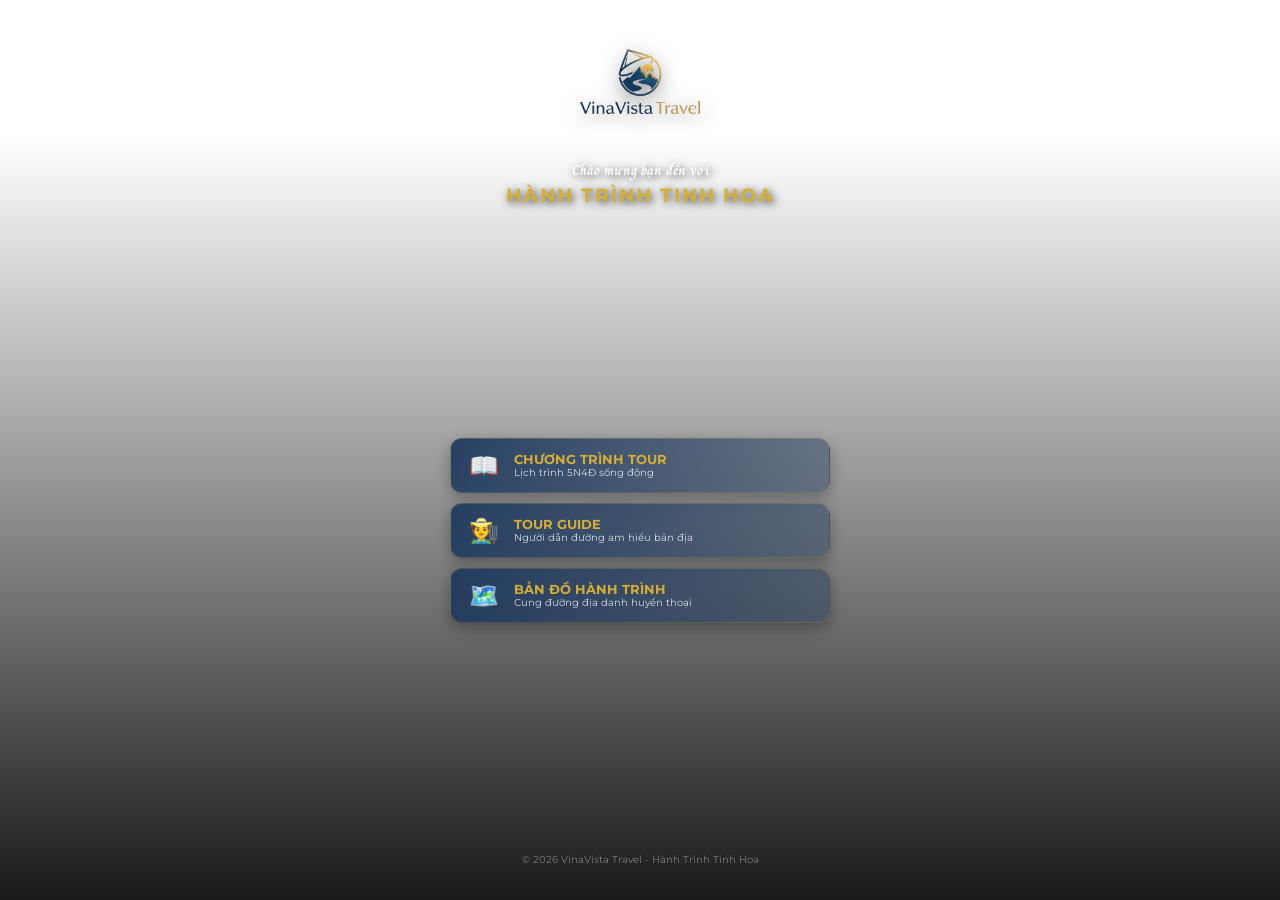
==== page/portal.html @ f71b79a3 "Add files via upload" ====
<!DOCTYPE html>
<html lang="vi">
<head>
    <meta charset="UTF-8">
    <meta name="viewport" content="width=device-width, initial-scale=1.0">
    <title>VinaVista - Trung Tâm Hành Trình</title>
    <link href="https://fonts.googleapis.com/css2?family=Charm:wght@400;700&family=Montserrat:wght@400;700&display=swap" rel="stylesheet">
    <link rel="stylesheet" href="../assest/styles/portal.css">
</head>
<body>

    <video autoplay muted loop playsinline id="bg-video">
        <source src="../assest/videos/background.mp4" type="video/mp4">
    </video>
    <div class="video-overlay"></div>

    <div class="portal-container">
        <header class="header">
            <img src="../assest/images/logo.png" alt="VinaVista Logo" class="main-logo">
            <h1 class="welcome-text">Chào mừng bạn đến với<br><span>HÀNH TRÌNH TINH HOA</span></h1>
        </header>

        <nav class="menu-grid">
            <a href="../page/CTDL.html" class="dark-glass-card">
                <div class="card-icon">📖</div>
                <div class="card-text">
                    <h3>CHƯƠNG TRÌNH TOUR</h3>
                    <p>Lịch trình 5N4Đ sống động</p>
                </div>
            </a>

            <a href="../page/GUIDEBOOK.html" class="dark-glass-card">
                <div class="card-icon">🧑‍🌾</div>
                <div class="card-text">
                    <h3>TOUR GUIDE</h3>
                    <p>Người dẫn đường am hiểu bản địa</p>
                </div>
            </a>

            <a href="../page/map.html" class="dark-glass-card">
                <div class="card-icon">🗺️</div>
                <div class="card-text">
                    <h3>BẢN ĐỒ HÀNH TRÌNH</h3>
                    <p>Cung đường địa danh huyền thoại</p>
                </div>
            </a>
        </nav>

        <footer class="footer">
            <p>© 2026 VinaVista Travel - Hành Trình Tinh Hoa</p>
        </footer>
    </div>

</body>
</html>
---- assest/styles/portal.css ----
* {
    margin: 0;
    padding: 0;
    box-sizing: border-box;
}

body, html {
    height: 100%;
    width: 100%;
    font-family: 'Montserrat', sans-serif;
    overflow: hidden; /* Cố định 1 màn hình điện thoại */
    background-color: transparent; /* QUAN TRỌNG: Không được để màu đặc ở đây */
}

/* Video nền cố định phía sau toàn bộ nội dung */
#bg-video {
    position: fixed;
    top: 50%;
    left: 50%;
    min-width: 100%;
    min-height: 100%;
    width: auto;
    height: auto;
    transform: translate(-50%, -50%);
    object-fit: cover;
    z-index: -2; /* Nằm dưới cùng */
}

/* Lớp phủ Gradient đen tối dần ở phía dưới */
.video-overlay {
    position: fixed;
    top: 0;
    left: 0;
    width: 100%;
    height: 100%;
    /* Đen đậm ở dưới (0%) và trong suốt ở trên (85%) */
    background: linear-gradient(to top, rgba(0, 0, 0, 0.9) 0%, rgba(0, 0, 0, 0) 85%);
    z-index: -1; /* Nằm trên video nhưng dưới nội dung */
    pointer-events: none;
}

.portal-container {
    position: relative;
    height: 100vh;
    width: 100%;
    display: flex;
    flex-direction: column;
    align-items: center;
    justify-content: space-between;
    padding: 25px 20px;
    z-index: 1;
}

.header {
    text-align: center;
    margin-top: 5px;
}

.main-logo {
    width: 120px; /* Thu nhỏ logo cho vừa màn hình mobile */
    height: auto;
    margin-bottom: 5px;
    filter: drop-shadow(0 4px 10px rgba(0, 0, 0, 0.5));
}

.welcome-text {
    font-family: 'Charm', cursive;
    color: #ffffff;
    font-size: 0.9rem;
    text-shadow: 2px 2px 8px rgba(0, 0, 0, 0.8);
}

.welcome-text span {
    font-family: 'Montserrat', sans-serif;
    color: #D4AF37; /* Vàng Gold đặc trưng */
    font-weight: 700;
    font-size: 1.2rem;
    letter-spacing: 2px;
    display: block;
    margin-top: 2px;
}

.menu-grid {
    width: 100%;
    max-width: 380px;
    display: flex;
    flex-direction: column;
    gap: 10px; /* Thu hẹp khoảng cách giữa các nút */
}

/* Nút bấm Gradient chéo trong suốt */
.dark-glass-card {
    display: flex;
    align-items: center;
    padding: 12px 18px;
    border-radius: 12px;
    text-decoration: none;
    transition: all 0.3s ease;
    background: linear-gradient(120deg, rgba(26, 54, 93, 0.9) 0%, rgba(26, 54, 93, 0.4) 100%);
    backdrop-filter: blur(8px);
    border: 1px solid rgba(212, 175, 55, 0.2);
    box-shadow: 0 5px 15px rgba(0, 0, 0, 0.3);
}

.card-icon {
    font-size: 1.5rem;
    margin-right: 15px;
}

.card-text h3 {
    font-size: 0.8rem;
    color: #D4AF37;
    font-weight: 700;
    text-transform: uppercase;
}

.card-text p {
    font-size: 0.65rem;
    color: rgba(255, 255, 255, 0.8);
    line-height: 1.2;
}

.footer {
    padding-bottom: 10px;
    color: rgba(255, 255, 255, 0.4);
    font-size: 0.6rem;
    text-align: center;
}
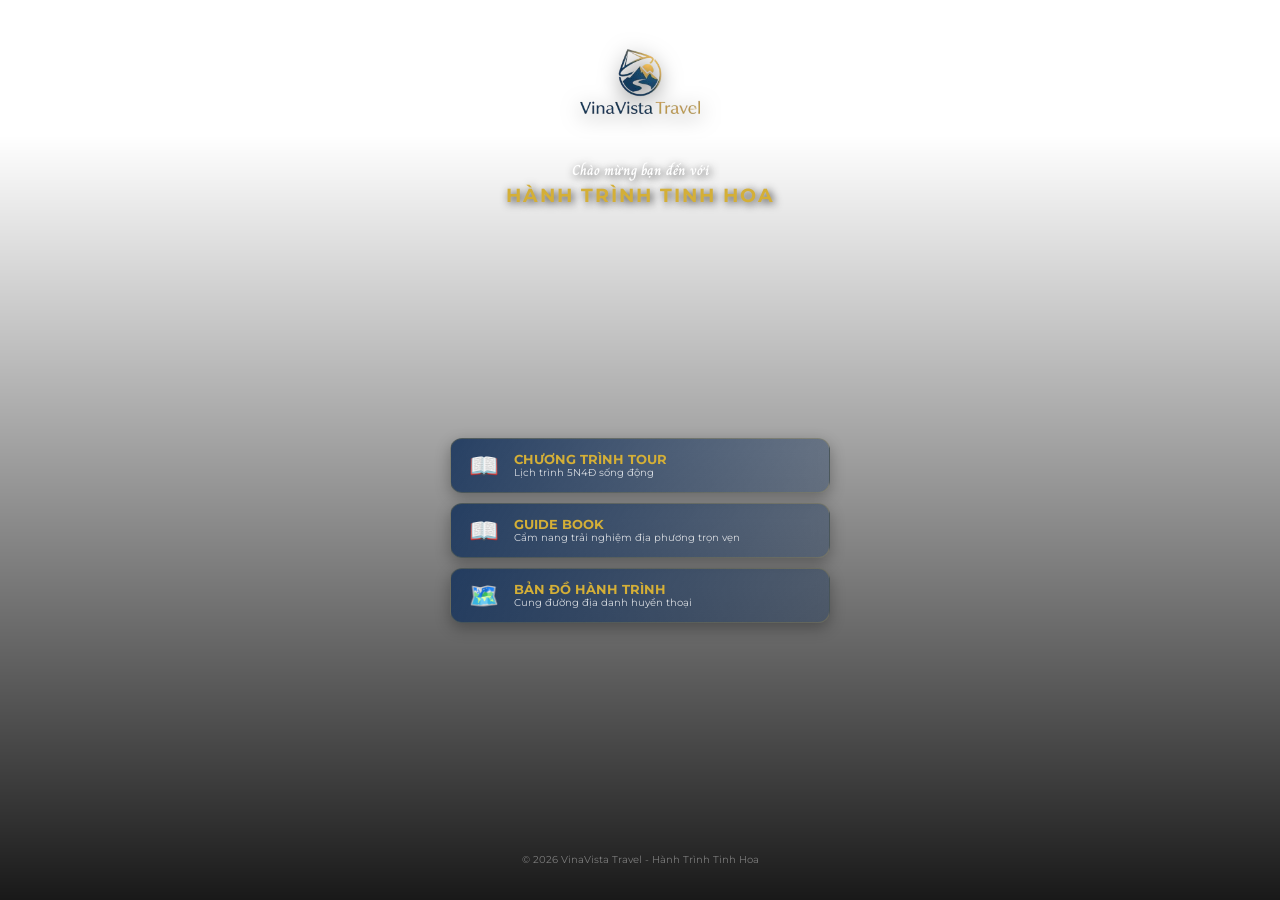
==== commit a60e2846: "Update portal.html" ====
--- a/page/portal.html
+++ b/page/portal.html
@@ -30,10 +30,10 @@
             </a>
 
             <a href="../page/GUIDEBOOK.html" class="dark-glass-card">
-                <div class="card-icon">🧑‍🌾</div>
+                <div class="card-icon">📖</div>
                 <div class="card-text">
-                    <h3>TOUR GUIDE</h3>
-                    <p>Người dẫn đường am hiểu bản địa</p>
+                    <h3>GUIDE BOOK</h3>
+                    <p>Cẩm nang trải nghiệm địa phương trọn vẹn</p>
                 </div>
             </a>
 
@@ -52,4 +52,4 @@
     </div>
 
 </body>
-</html>+</html>
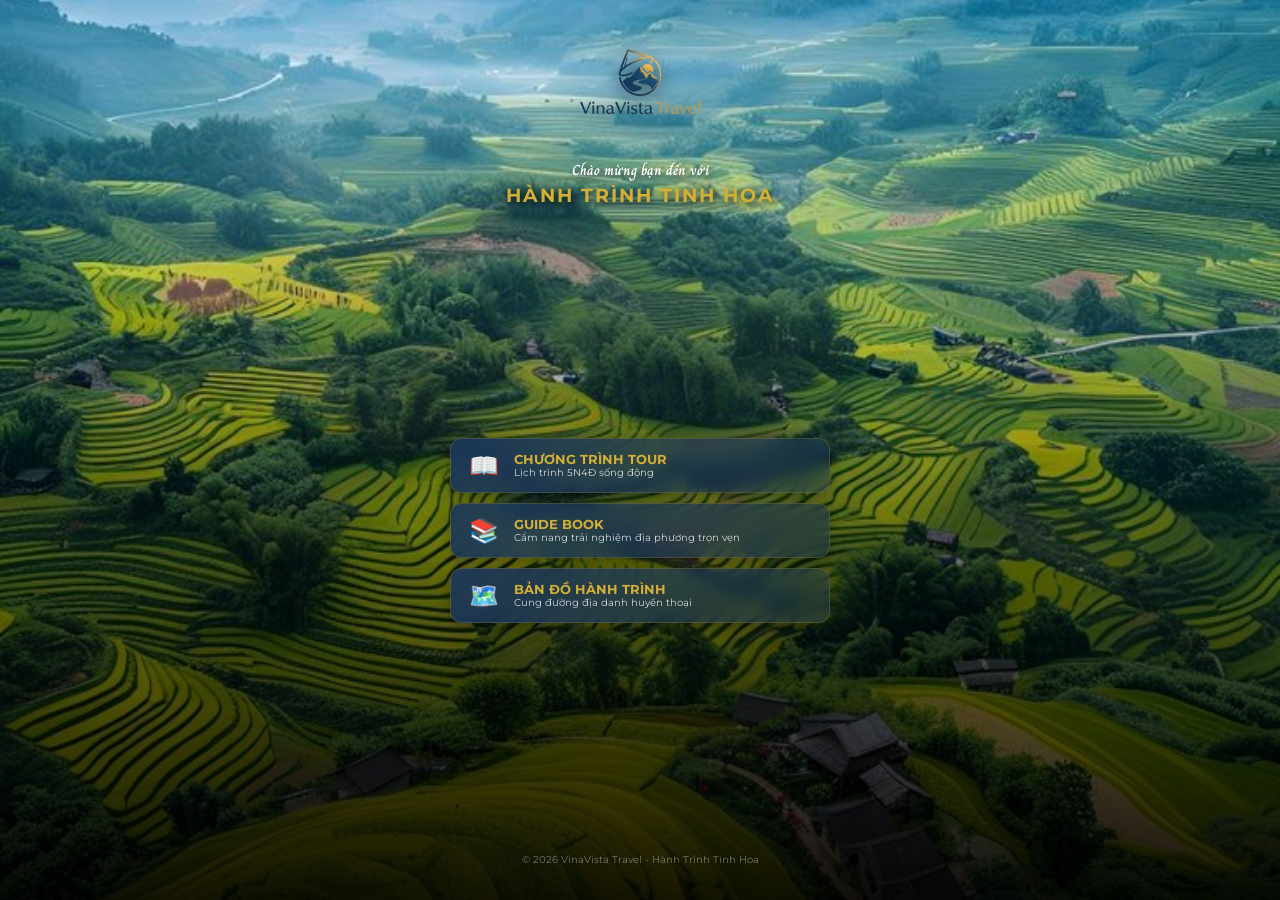
==== commit 09216842: "Update portal.html" ====
--- a/page/portal.html
+++ b/page/portal.html
@@ -2,14 +2,14 @@
 <html lang="vi">
 <head>
     <meta charset="UTF-8">
-    <meta name="viewport" content="width=device-width, initial-scale=1.0">
+    <meta name="viewport" content="width=device-width, initial-scale=1.0, maximum-scale=1.0, user-scalable=no, viewport-fit=cover" />
     <title>VinaVista - Trung Tâm Hành Trình</title>
     <link href="https://fonts.googleapis.com/css2?family=Charm:wght@400;700&family=Montserrat:wght@400;700&display=swap" rel="stylesheet">
     <link rel="stylesheet" href="../assest/styles/portal.css">
 </head>
 <body>
 
-    <video autoplay muted loop playsinline id="bg-video">
+    <video autoplay muted loop playsinline preload="auto" id="bg-video" poster="../assest/images/portal_bg.jpeg">
         <source src="../assest/videos/background.mp4" type="video/mp4">
     </video>
     <div class="video-overlay"></div>
@@ -30,7 +30,7 @@
             </a>
 
             <a href="../page/GUIDEBOOK.html" class="dark-glass-card">
-                <div class="card-icon">📖</div>
+                <div class="card-icon">📚</div>
                 <div class="card-text">
                     <h3>GUIDE BOOK</h3>
                     <p>Cẩm nang trải nghiệm địa phương trọn vẹn</p>
@@ -51,5 +51,16 @@
         </footer>
     </div>
 
+    <script>
+        window.addEventListener('load', function() {
+            const video = document.getElementById('bg-video');
+            video.play().catch(function(error) {
+                console.log("Autoplay bị chặn bởi trình duyệt: ", error);
+                document.body.addEventListener('click', function() {
+                    video.play();
+                }, { once: true });
+            });
+        });
+    </script>
 </body>
 </html>
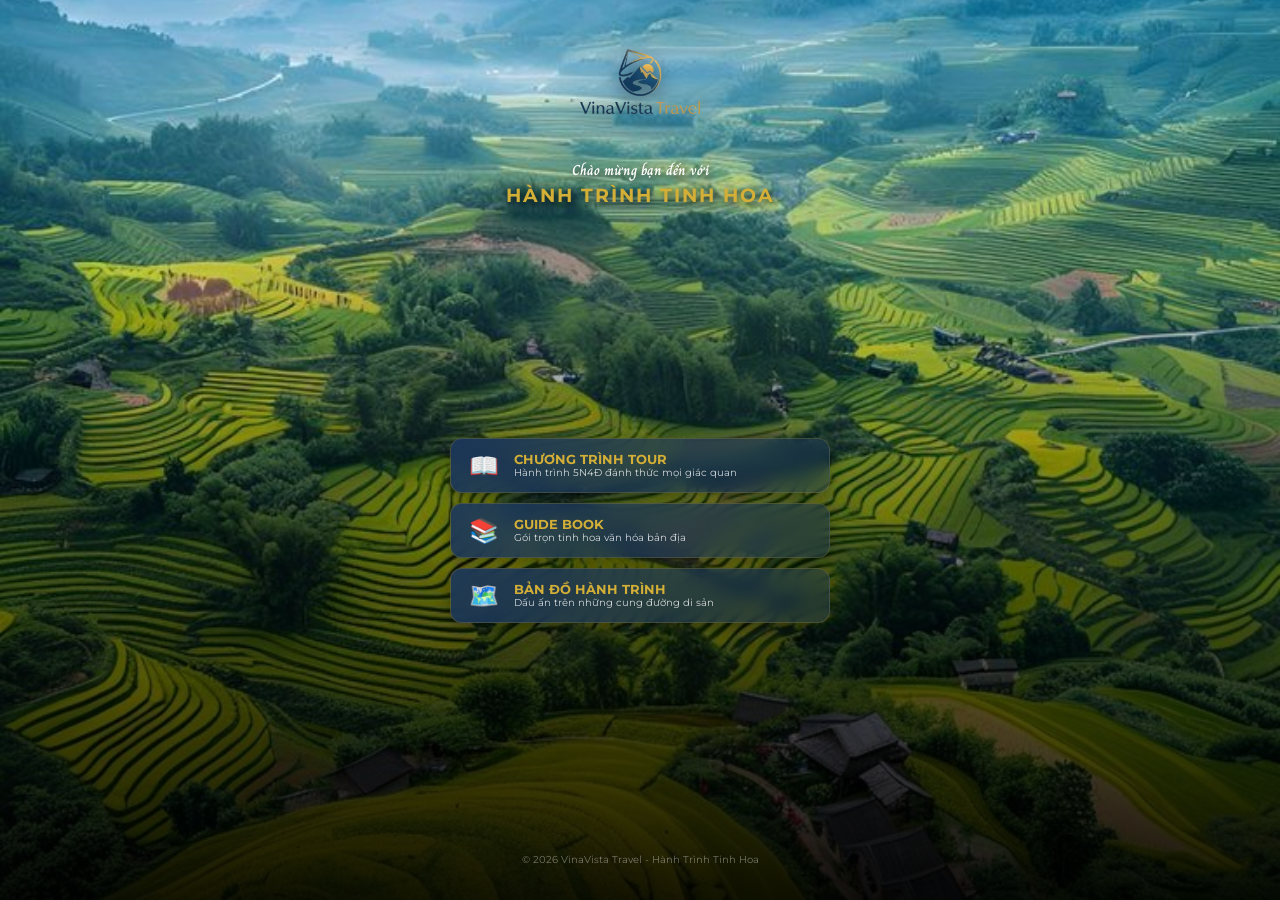
==== commit 6b651bf4: "Update portal.html" ====
--- a/page/portal.html
+++ b/page/portal.html
@@ -25,7 +25,7 @@
                 <div class="card-icon">📖</div>
                 <div class="card-text">
                     <h3>CHƯƠNG TRÌNH TOUR</h3>
-                    <p>Lịch trình 5N4Đ sống động</p>
+                    <p>Hành trình 5N4Đ đánh thức mọi giác quan</p>
                 </div>
             </a>
 
@@ -33,7 +33,7 @@
                 <div class="card-icon">📚</div>
                 <div class="card-text">
                     <h3>GUIDE BOOK</h3>
-                    <p>Cẩm nang trải nghiệm địa phương trọn vẹn</p>
+                    <p>Gói trọn tinh hoa văn hóa bản địa</p>
                 </div>
             </a>
 
@@ -41,7 +41,7 @@
                 <div class="card-icon">🗺️</div>
                 <div class="card-text">
                     <h3>BẢN ĐỒ HÀNH TRÌNH</h3>
-                    <p>Cung đường địa danh huyền thoại</p>
+                    <p>Dấu ấn trên những cung đường di sản</p>
                 </div>
             </a>
         </nav>
